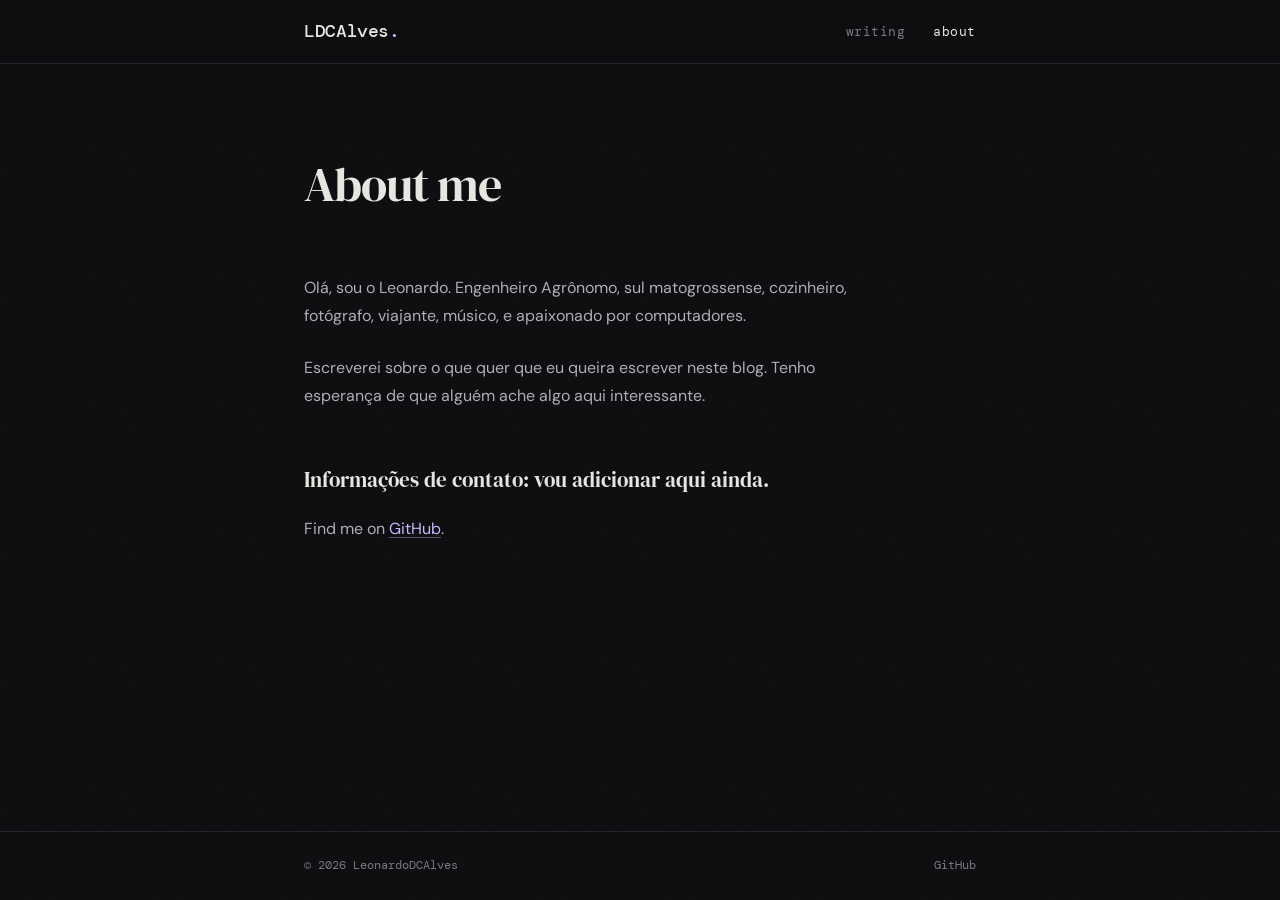
==== about.html @ 7793dca2 "Add files via upload" ====
<!DOCTYPE html>
<html lang="pt-BR">
<head>
  <meta charset="UTF-8" />
  <meta name="viewport" content="width=device-width, initial-scale=1.0" />
  <title>About — LDCAlves</title>
  <link rel="preconnect" href="https://fonts.googleapis.com" />
  <link rel="preconnect" href="https://fonts.gstatic.com" crossorigin />
  <link href="https://fonts.googleapis.com/css2?family=DM+Serif+Display:ital@0;1&family=DM+Mono:wght@400;500&family=DM+Sans:wght@300;400;500&display=swap" rel="stylesheet" />
  <link rel="stylesheet" href="style.css" />
</head>
<body>
  <div class="noise"></div>

  <header class="site-header">
    <div class="container">
      <a href="index.html" class="logo">LDCAlves<span class="logo-dot">.</span></a>
      <nav>
        <a href="index.html" class="nav-link ">writing</a>
        <a href="about.html" class="nav-link active">about</a>
      </nav>
    </div>
  </header>

  <main class="container">
    
    <article class="about-page">
      <h1 class="about-title">About me</h1>
      <div class="about-body">
<p>Olá, sou o Leonardo. Engenheiro Agrônomo, sul matogrossense, cozinheiro, fotógrafo, viajante, músico, e apaixonado por computadores.</p>
<p>Escreverei sobre o que quer que eu queira escrever neste blog. Tenho esperança de que alguém ache algo aqui interessante.</p>
<h2>Informações de contato: vou adicionar aqui ainda.</h2>
<p>Find me on <a href="https://github.com/leonardodcalves" target="_blank" rel="noopener">GitHub</a>.</p>
</div>
    </article>
    
  </main>

  <footer class="site-footer">
    <div class="container">
      <span>© 2026 LeonardoDCAlves</span>
      <div class="footer-links">
        <a href="https://github.com/leonardodcalves" target="_blank" rel="noopener">GitHub</a>
      </div>
    </div>
  </footer>

  <script>
    document.body.style.opacity = "0";
    document.body.style.transition = "opacity 0.3s ease";
    window.addEventListener("load", () => { document.body.style.opacity = "1"; });
  </script>
</body>
</html>
---- style.css ----
/* ─── Reset & Tokens ──────────────────────────────────────────── */
*, *::before, *::after { box-sizing: border-box; margin: 0; padding: 0; }

:root {
  --bg:        #0d0d0f;
  --bg-card:   #131316;
  --border:    #222228;
  --text:      #e8e6e1;
  --text-dim:  #7a7880;
  --text-mid:  #b0adb8;
  --accent:    #c8b8ff;
  --accent2:   #ff9f7a;
  --serif:     'DM Serif Display', Georgia, serif;
  --mono:      'DM Mono', 'Fira Code', monospace;
  --sans:      'DM Sans', system-ui, sans-serif;
  --radius:    6px;
  --max-w:     720px;
  --header-h:  64px;
}

html { scroll-behavior: smooth; }

body {
  background: var(--bg);
  color: var(--text);
  font-family: var(--sans);
  font-size: 16px;
  line-height: 1.7;
  min-height: 100vh;
  display: flex;
  flex-direction: column;
  -webkit-font-smoothing: antialiased;
}

/* ─── Noise overlay ───────────────────────────────────────────── */
.noise {
  position: fixed;
  inset: 0;
  pointer-events: none;
  z-index: 999;
  opacity: 0.028;
  background-image: url("data:image/svg+xml,%3Csvg viewBox='0 0 256 256' xmlns='http://www.w3.org/2000/svg'%3E%3Cfilter id='noise'%3E%3CfeTurbulence type='fractalNoise' baseFrequency='0.9' numOctaves='4' stitchTiles='stitch'/%3E%3C/filter%3E%3Crect width='100%25' height='100%25' filter='url(%23noise)'/%3E%3C/svg%3E");
  background-repeat: repeat;
  background-size: 128px 128px;
}

/* ─── Layout ──────────────────────────────────────────────────── */
.container {
  width: 100%;
  max-width: var(--max-w);
  margin: 0 auto;
  padding: 0 24px;
}

main.container { flex: 1; }

/* ─── Header ──────────────────────────────────────────────────── */
.site-header {
  position: sticky;
  top: 0;
  z-index: 100;
  height: var(--header-h);
  background: rgba(13,13,15,0.82);
  backdrop-filter: blur(12px);
  -webkit-backdrop-filter: blur(12px);
  border-bottom: 1px solid var(--border);
}

.site-header .container {
  height: 100%;
  display: flex;
  align-items: center;
  justify-content: space-between;
}

.logo {
  font-family: var(--mono);
  font-size: 1.15rem;
  font-weight: 500;
  color: var(--text);
  text-decoration: none;
  letter-spacing: -0.02em;
}

.logo-dot { color: var(--accent); }

nav { display: flex; gap: 28px; }

.nav-link {
  font-family: var(--mono);
  font-size: 0.8rem;
  color: var(--text-dim);
  text-decoration: none;
  letter-spacing: 0.04em;
  transition: color 0.2s;
}

.nav-link:hover,
.nav-link.active { color: var(--text); }

/* ─── Hero ────────────────────────────────────────────────────── */
.hero {
  padding: 80px 0 56px;
  border-bottom: 1px solid var(--border);
}

.hero-label {
  font-family: var(--mono);
  font-size: 0.72rem;
  color: var(--accent);
  letter-spacing: 0.12em;
  text-transform: uppercase;
  margin-bottom: 20px;
}

.hero-title {
  font-family: var(--serif);
  font-size: clamp(2.2rem, 6vw, 3.4rem);
  font-weight: 400;
  line-height: 1.15;
  color: var(--text);
  letter-spacing: -0.02em;
}

.hero-title em {
  color: var(--text-dim);
  font-style: italic;
}

/* ─── Post List ───────────────────────────────────────────────── */
.post-list {
  padding: 48px 0;
  display: flex;
  flex-direction: column;
  gap: 0;
}

.post-item {
  display: grid;
  grid-template-columns: 100px 1fr;
  gap: 0 32px;
  padding: 28px 0;
  border-bottom: 1px solid var(--border);
  text-decoration: none;
  color: inherit;
  transition: background 0.15s;
  cursor: pointer;
}

.post-item:first-child { border-top: none; }
.post-item:hover .post-title { color: var(--accent); }

.post-date {
  font-family: var(--mono);
  font-size: 0.72rem;
  color: var(--text-dim);
  padding-top: 5px;
  letter-spacing: 0.02em;
  white-space: nowrap;
}

.post-meta { display: flex; flex-direction: column; gap: 6px; }

.post-title {
  font-family: var(--serif);
  font-size: 1.25rem;
  font-weight: 400;
  line-height: 1.3;
  color: var(--text);
  transition: color 0.2s;
}

.post-excerpt {
  font-size: 0.88rem;
  color: var(--text-dim);
  line-height: 1.6;
}

.post-tag {
  display: inline-block;
  font-family: var(--mono);
  font-size: 0.65rem;
  letter-spacing: 0.06em;
  text-transform: uppercase;
  color: var(--accent2);
  border: 1px solid color-mix(in srgb, var(--accent2) 30%, transparent);
  padding: 2px 8px;
  border-radius: var(--radius);
  width: fit-content;
  margin-top: 4px;
}

/* ─── Post Article ────────────────────────────────────────────── */
.post-article { padding: 64px 0 80px; }

.post-article .post-header {
  margin-bottom: 52px;
  padding-bottom: 36px;
  border-bottom: 1px solid var(--border);
}

.post-article .post-header .post-date {
  font-family: var(--mono);
  font-size: 0.75rem;
  color: var(--accent);
  letter-spacing: 0.08em;
  display: block;
  margin-bottom: 16px;
}

.post-article .post-header h1 {
  font-family: var(--serif);
  font-size: clamp(1.9rem, 5vw, 2.8rem);
  font-weight: 400;
  line-height: 1.2;
  letter-spacing: -0.02em;
  margin-bottom: 14px;
}

.post-article .post-header .summary {
  font-size: 1.05rem;
  color: var(--text-mid);
  line-height: 1.65;
}

/* ─── Prose ───────────────────────────────────────────────────── */
.prose {
  font-size: 1rem;
  line-height: 1.8;
  color: var(--text);
}

.prose h2 {
  font-family: var(--serif);
  font-size: 1.5rem;
  font-weight: 400;
  color: var(--text);
  margin: 2.5em 0 0.8em;
  letter-spacing: -0.01em;
}

.prose h3 {
  font-family: var(--sans);
  font-weight: 500;
  margin: 2em 0 0.6em;
  letter-spacing: 0.02em;
  text-transform: uppercase;
  font-size: 0.82rem;
  color: var(--text-dim);
}

.prose p { margin: 0 0 1.4em; }

.prose a {
  color: var(--accent);
  text-decoration: underline;
  text-decoration-color: color-mix(in srgb, var(--accent) 40%, transparent);
  text-underline-offset: 3px;
  transition: text-decoration-color 0.2s;
}

.prose a:hover { text-decoration-color: var(--accent); }

.prose code {
  font-family: var(--mono);
  font-size: 0.85em;
  background: var(--bg-card);
  border: 1px solid var(--border);
  padding: 2px 6px;
  border-radius: 4px;
  color: var(--accent2);
}

.prose pre {
  background: var(--bg-card);
  border: 1px solid var(--border);
  border-radius: var(--radius);
  padding: 20px 24px;
  overflow-x: auto;
  margin: 1.6em 0;
}

.prose pre code {
  background: none;
  border: none;
  padding: 0;
  font-size: 0.88rem;
  color: var(--text-mid);
  line-height: 1.7;
}

.prose blockquote {
  border-left: 3px solid var(--accent);
  margin: 1.8em 0;
  padding: 0 0 0 24px;
  color: var(--text-mid);
  font-style: italic;
}

.prose ul, .prose ol { margin: 0 0 1.4em 1.5em; }
.prose li { margin-bottom: 0.4em; }

.prose hr {
  border: none;
  border-top: 1px solid var(--border);
  margin: 2.5em 0;
}

.prose strong { color: var(--text); font-weight: 500; }

/* ─── About Page ──────────────────────────────────────────────── */
.about-page { padding: 80px 0; }

.about-title {
  font-family: var(--serif);
  font-size: clamp(2rem, 5vw, 3rem);
  font-weight: 400;
  margin-bottom: 48px;
  letter-spacing: -0.02em;
}

.about-body {
  font-size: 1rem;
  line-height: 1.8;
  color: var(--text-mid);
  max-width: 560px;
}

.about-body p { margin-bottom: 1.4em; }

.about-body h2 {
  font-family: var(--serif);
  font-size: 1.3rem;
  font-weight: 400;
  color: var(--text);
  margin: 2.4em 0 0.8em;
}

.about-body a {
  color: var(--accent);
  text-decoration: underline;
  text-decoration-color: color-mix(in srgb, var(--accent) 40%, transparent);
  text-underline-offset: 3px;
}

/* ─── Footer ──────────────────────────────────────────────────── */
.site-footer {
  border-top: 1px solid var(--border);
  padding: 24px 0;
  margin-top: auto;
}

.site-footer .container {
  display: flex;
  justify-content: space-between;
  align-items: center;
}

.site-footer span,
.footer-links a {
  font-family: var(--mono);
  font-size: 0.72rem;
  color: var(--text-dim);
  text-decoration: none;
}

.footer-links { display: flex; gap: 20px; }
.footer-links a:hover { color: var(--text); }

/* ─── Back link ───────────────────────────────────────────────── */
.back-link {
  display: inline-flex;
  align-items: center;
  gap: 8px;
  font-family: var(--mono);
  font-size: 0.76rem;
  color: var(--text-dim);
  text-decoration: none;
  margin-bottom: 48px;
  transition: color 0.2s;
}

.back-link:hover { color: var(--text); }

/* ─── Scrollbar & Selection ──────────────────────────────────── */
::-webkit-scrollbar { width: 6px; }
::-webkit-scrollbar-track { background: var(--bg); }
::-webkit-scrollbar-thumb { background: var(--border); border-radius: 3px; }
::selection { background: color-mix(in srgb, var(--accent) 25%, transparent); color: var(--text); }

/* ─── Responsive ──────────────────────────────────────────────── */
@media (max-width: 540px) {
  .post-item { grid-template-columns: 1fr; gap: 8px; }
  .post-date { padding-top: 0; }
  .site-footer .container { flex-direction: column; gap: 12px; text-align: center; }
}
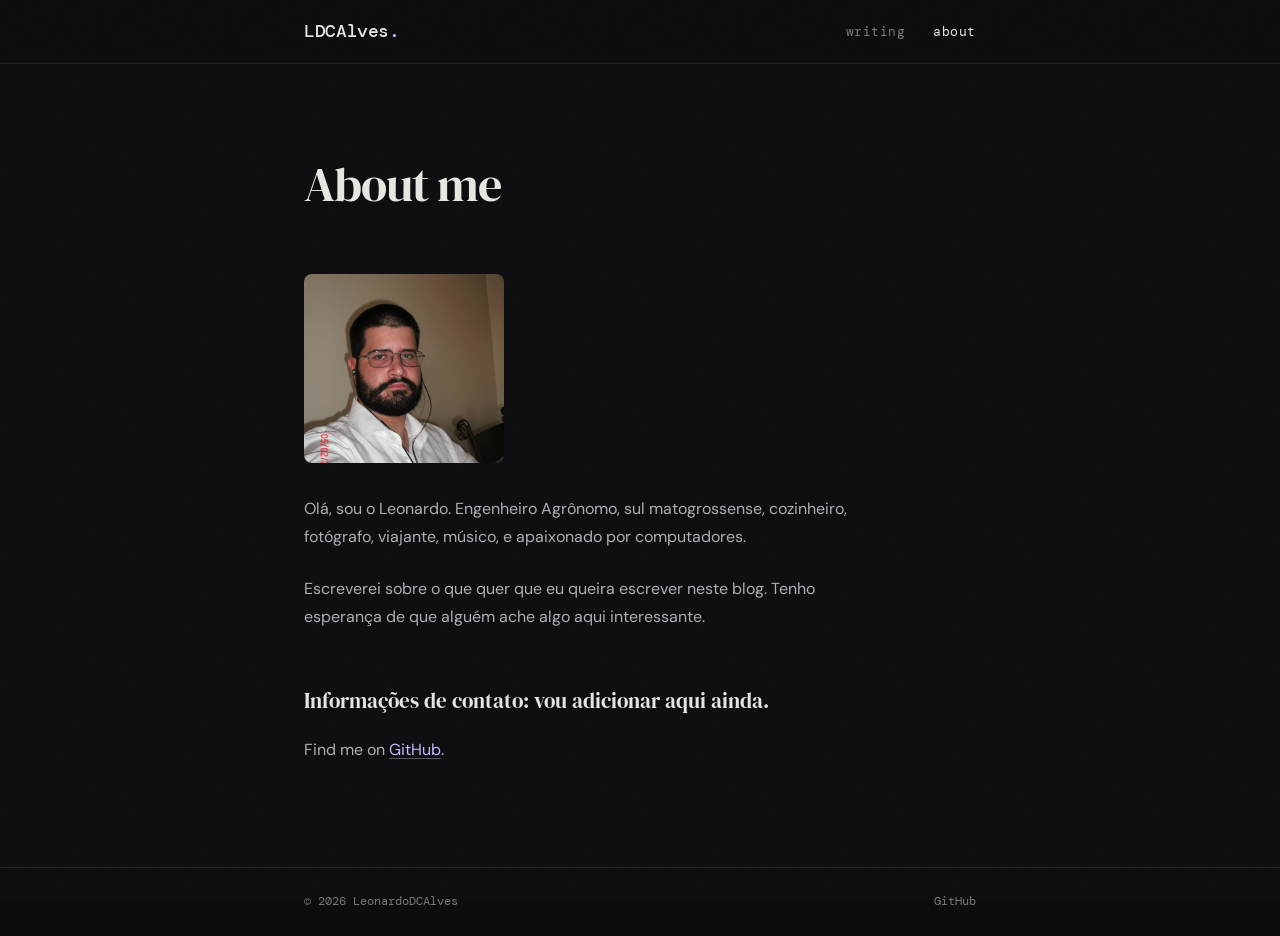
==== commit 6c9914d0: "added image to about.html" ====
--- a/about.html
+++ b/about.html
@@ -27,6 +27,7 @@
     <article class="about-page">
       <h1 class="about-title">About me</h1>
       <div class="about-body">
+<img src="images/profile_picture.png" alt="Leonardo's profile picture" style="max-width: 200px; height: auto; border-radius: 8px; margin-bottom: 32px; display: block;">
 <p>Olá, sou o Leonardo. Engenheiro Agrônomo, sul matogrossense, cozinheiro, fotógrafo, viajante, músico, e apaixonado por computadores.</p>
 <p>Escreverei sobre o que quer que eu queira escrever neste blog. Tenho esperança de que alguém ache algo aqui interessante.</p>
 <h2>Informações de contato: vou adicionar aqui ainda.</h2>
--- a/style.css
+++ b/style.css
@@ -394,3 +394,29 @@
   .post-date { padding-top: 0; }
   .site-footer .container { flex-direction: column; gap: 12px; text-align: center; }
 }
+
+/* ─── Images in prose ─────────────────────────────────────────── */
+.prose img {
+  display: block;
+  max-width: 100%;
+  height: auto;
+  border-radius: var(--radius);
+  margin: 2em auto;
+  border: 1px solid var(--border);
+}
+
+.prose figure {
+  margin: 2em 0;
+  text-align: center;
+}
+
+.prose figure img {
+  margin: 0 auto 0.75em;
+}
+
+.prose figcaption {
+  font-family: var(--mono);
+  font-size: 0.75rem;
+  color: var(--text-dim);
+  letter-spacing: 0.02em;
+}
